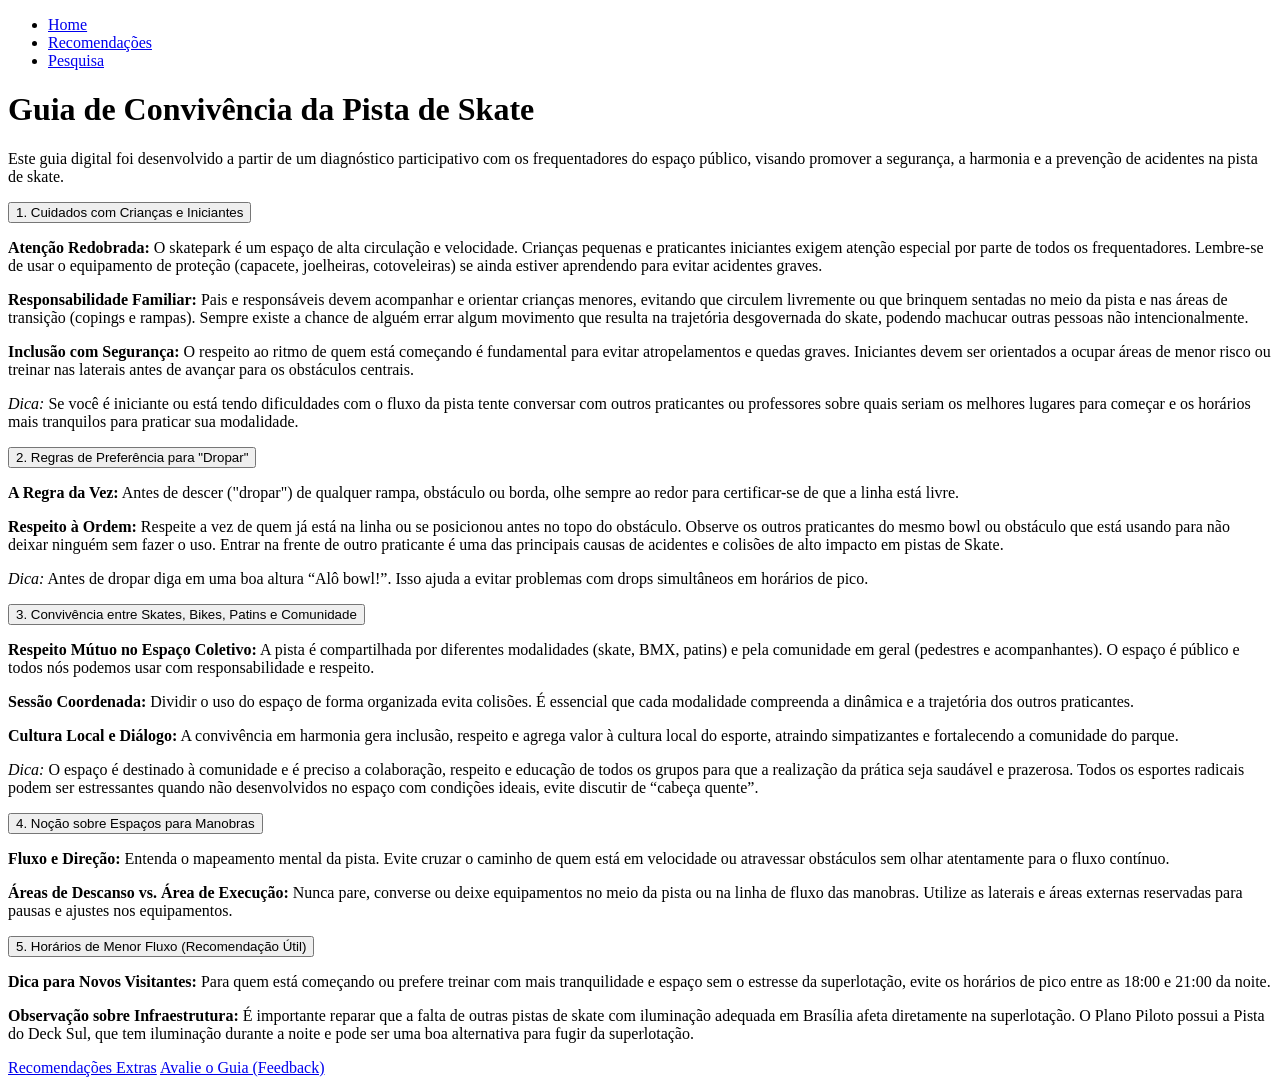
==== paginamodelo.html @ 5248f0c2 "Rename paginamodelo to paginamodelo.html" ====
<!DOCTYPE html>
<html lang="pt-BR">
<head>
    <meta charset="UTF-8">
    <meta name="viewport" content="width=device-width, initial-scale=1.0">
    <title>Guia de Convivência - Pista de Skate</title>
    <link rel="stylesheet" href="style.css">
</head>
<body>

    <!-- MENU DE NAVEGAÇÃO (Horizontal no Topo) -->
    <header>
        <nav class="menu-barra">
            <ul>
                <!-- Como estamos na página Guia, a 1ª opção se torna 'Home' -->
                <li><a href="index.html">Home</a></li>
                <li><a href="recomendacoes.html">Recomendações</a></li>
                <li><a href="pesquisa.html">Pesquisa</a></li>
            </ul>
        </nav>
    </header>

    <!-- CONTEÚDO PRINCIPAL (MIOLO) - GUIA DE CONVIVÊNCIA -->
    <main class="conteudo">
        <h1>Guia de Convivência da Pista de Skate</h1>
        
        <!-- Introdução do Guia -->
        <p class="introducao-texto">
            Este guia digital foi desenvolvido a partir de um diagnóstico participativo com os frequentadores do espaço público, visando promover a segurança, a harmonia e a prevenção de acidentes na pista de skate.
        </p>

        <!-- 5 Sessões Sanfonadas (Accordion) -->
        <div class="accordion">
            
            <!-- Tópico 1 -->
            <button class="accordion-btn">1. Cuidados com Crianças e Iniciantes</button>
            <div class="accordion-content">
                <p><strong>Atenção Redobrada:</strong> O skatepark é um espaço de alta circulação e velocidade. Crianças pequenas e praticantes iniciantes exigem atenção especial por parte de todos os frequentadores. Lembre-se de usar o equipamento de proteção (capacete, joelheiras, cotoveleiras) se ainda estiver aprendendo para evitar acidentes graves.</p>
                <p><strong>Responsabilidade Familiar:</strong> Pais e responsáveis devem acompanhar e orientar crianças menores, evitando que circulem livremente ou que brinquem sentadas no meio da pista e nas áreas de transição (copings e rampas). Sempre existe a chance de alguém errar algum movimento que resulta na trajetória desgovernada do skate, podendo machucar outras pessoas não intencionalmente.</p>
                <p><strong>Inclusão com Segurança:</strong> O respeito ao ritmo de quem está começando é fundamental para evitar atropelamentos e quedas graves. Iniciantes devem ser orientados a ocupar áreas de menor risco ou treinar nas laterais antes de avançar para os obstáculos centrais.</p>
                <p><em>Dica:</em> Se você é iniciante ou está tendo dificuldades com o fluxo da pista tente conversar com outros praticantes ou professores sobre quais seriam os melhores lugares para começar e os horários mais tranquilos para praticar sua modalidade.</p>
            </div>

            <!-- Tópico 2 -->
            <button class="accordion-btn">2. Regras de Preferência para "Dropar"</button>
            <div class="accordion-content">
                <p><strong>A Regra da Vez:</strong> Antes de descer ("dropar") de qualquer rampa, obstáculo ou borda, olhe sempre ao redor para certificar-se de que a linha está livre.</p>
                <p><strong>Respeito à Ordem:</strong> Respeite a vez de quem já está na linha ou se posicionou antes no topo do obstáculo. Observe os outros praticantes do mesmo bowl ou obstáculo que está usando para não deixar ninguém sem fazer o uso. Entrar na frente de outro praticante é uma das principais causas de acidentes e colisões de alto impacto em pistas de Skate.</p>
                <p><em>Dica:</em> Antes de dropar diga em uma boa altura “Alô bowl!”. Isso ajuda a evitar problemas com drops simultâneos em horários de pico.</p>
            </div>

            <!-- Tópico 3 -->
            <button class="accordion-btn">3. Convivência entre Skates, Bikes, Patins e Comunidade</button>
            <div class="accordion-content">
                <p><strong>Respeito Mútuo no Espaço Coletivo:</strong> A pista é compartilhada por diferentes modalidades (skate, BMX, patins) e pela comunidade em geral (pedestres e acompanhantes). O espaço é público e todos nós podemos usar com responsabilidade e respeito.</p>
                <p><strong>Sessão Coordenada:</strong> Dividir o uso do espaço de forma organizada evita colisões. É essencial que cada modalidade compreenda a dinâmica e a trajetória dos outros praticantes.</p>
                <p><strong>Cultura Local e Diálogo:</strong> A convivência em harmonia gera inclusão, respeito e agrega valor à cultura local do esporte, atraindo simpatizantes e fortalecendo a comunidade do parque.</p>
                <p><em>Dica:</em> O espaço é destinado à comunidade e é preciso a colaboração, respeito e educação de todos os grupos para que a realização da prática seja saudável e prazerosa. Todos os esportes radicais podem ser estressantes quando não desenvolvidos no espaço com condições ideais, evite discutir de “cabeça quente”.</p>
            </div>

            <!-- Tópico 4 -->
            <button class="accordion-btn">4. Noção sobre Espaços para Manobras</button>
            <div class="accordion-content">
                <p><strong>Fluxo e Direção:</strong> Entenda o mapeamento mental da pista. Evite cruzar o caminho de quem está em velocidade ou atravessar obstáculos sem olhar atentamente para o fluxo contínuo.</p>
                <p><strong>Áreas de Descanso vs. Área de Execução:</strong> Nunca pare, converse ou deixe equipamentos no meio da pista ou na linha de fluxo das manobras. Utilize as laterais e áreas externas reservadas para pausas e ajustes nos equipamentos.</p>
            </div>

            <!-- Tópico 5 -->
            <button class="accordion-btn">5. Horários de Menor Fluxo (Recomendação Útil)</button>
            <div class="accordion-content">
                <p><strong>Dica para Novos Visitantes:</strong> Para quem está começando ou prefere treinar com mais tranquilidade e espaço sem o estresse da superlotação, evite os horários de pico entre as 18:00 e 21:00 da noite.</p>
                <p><strong>Observação sobre Infraestrutura:</strong> É importante reparar que a falta de outras pistas de skate com iluminação adequada em Brasília afeta diretamente na superlotação. O Plano Piloto possui a Pista do Deck Sul, que tem iluminação durante a noite e pode ser uma boa alternativa para fugir da superlotação.</p>
            </div>

        </div>
    </main>

    <!-- RODAPÉ COM OS 2 BOTÕES -->
    <footer class="rodape-botoes">
        <!-- 1º Botão: Prosseguir para Recomendações Extras (Branco com bordas vermelhas) -->
        <a href="recomendacoes.html" class="btn-prosseguir">Recomendações Extras</a>
        
        <!-- 2º Botão: Feedback (Preto com borda RGB) -->
        <a href="https://docs.google.com/forms/d/e/1FAIpQLSdQliD4LyaVGFXkmj4f0FZhmKl8EDpsipVqfkrGXuEKLABU9A/viewform?usp=publish-editor" target="_blank" class="btn-feedback">Avalie o Guia (Feedback)</a>
    </footer>

    <!-- SCRIPT DO JS PARA AS SANFONAS -->
    <script src="script.js"></script>
</body>
</html>
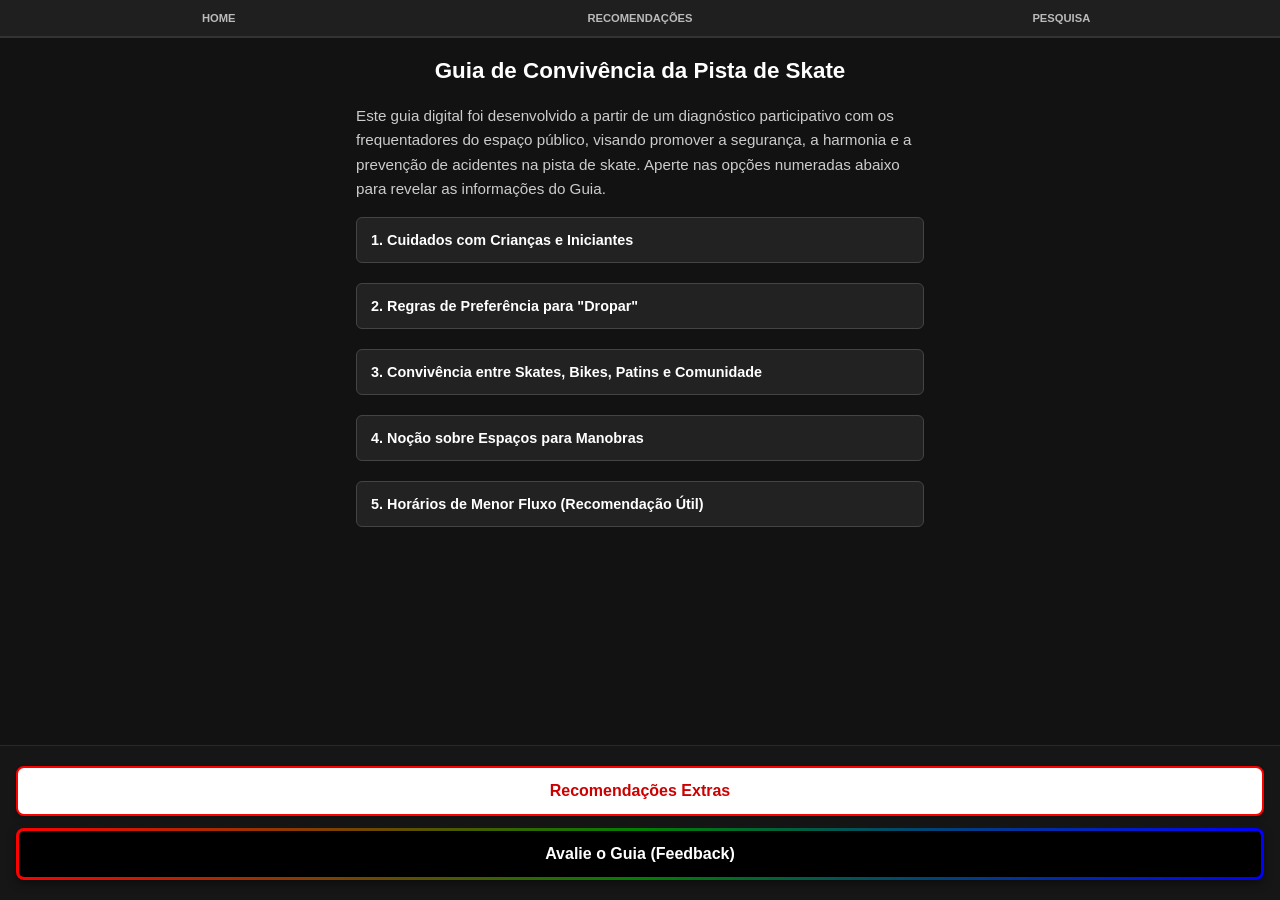
==== commit 4842b66f: "Update paginamodelo.html" ====
--- a/paginamodelo.html
+++ b/paginamodelo.html
@@ -26,7 +26,7 @@
         
         <!-- Introdução do Guia -->
         <p class="introducao-texto">
-            Este guia digital foi desenvolvido a partir de um diagnóstico participativo com os frequentadores do espaço público, visando promover a segurança, a harmonia e a prevenção de acidentes na pista de skate.
+            Este guia digital foi desenvolvido a partir de um diagnóstico participativo com os frequentadores do espaço público, visando promover a segurança, a harmonia e a prevenção de acidentes na pista de skate. Aperte nas opções numeradas abaixo para revelar as informações do Guia.  
         </p>
 
         <!-- 5 Sessões Sanfonadas (Accordion) -->
--- a/style.css
+++ b/style.css
@@ -0,0 +1,321 @@
+/* Configurações Globais Mobile-First */
+* {
+    margin: 0;
+    padding: 0;
+    box-sizing: border-box;
+    font-family: Arial, sans-serif;
+}
+
+body {
+    background-color: #121212;
+    color: #f1f1f1;
+    display: flex;
+    flex-direction: column;
+    min-height: 100vh;
+    overflow-x: hidden; /* Impede qualquer vazamento horizontal na tela */
+}
+
+/* Menu de Barra Horizontal no Topo */
+header {
+    background-color: #1f1f1f;
+    border-bottom: 2px solid #333;
+    position: sticky;
+    top: 0;
+    z-index: 100;
+    width: 100%;
+}
+
+.menu-barra ul {
+    display: flex;
+    list-style: none;
+    justify-content: space-around;
+    padding: 12px 8px;
+    width: 100%;
+}
+
+.menu-barra li {
+    flex: 1;
+    text-align: center;
+}
+
+.menu-barra a {
+    color: #bbb;
+    text-decoration: none;
+    font-size: 0.75rem; /* Reduzido levemente para caber em telas menores */
+    font-weight: bold;
+    text-transform: uppercase;
+    transition: color 0.3s;
+    display: block;
+    white-space: nowrap; /* Mantém o texto alinhado */
+    overflow: hidden;
+    text-overflow: ellipsis; /* Adiciona reticências caso o espaço seja extremamente curto */
+}
+
+.menu-barra a:hover, .menu-barra a.ativo {
+    color: #ff3333;
+}
+
+/* Miolo / Conteúdo (Garante margens seguras nas laterais) */
+.conteudo {
+    padding: 20px 16px;
+    flex: 1;
+    width: 100%;
+    max-width: 600px; /* Mantém a leitura centralizada e confortável em mobile */
+    margin: 0 auto;
+}
+
+.conteudo h1 {
+    font-size: 1.4rem;
+    margin-bottom: 20px;
+    text-align: center;
+    color: #fff;
+    word-wrap: break-word;
+}
+
+.conteudo p {
+    font-size: 0.95rem;
+    line-height: 1.6;
+    margin-bottom: 16px;
+    color: #ccc;
+    word-wrap: break-word; /* Evita que palavras longas esturem a tela */
+}
+
+/* Correção Crucial para Imagens: Nunca vazam do container */
+.conteudo img {
+    max-width: 100%;
+    height: auto;
+    border-radius: 8px;
+    display: block;
+    margin: 15px auto;
+}
+
+.img-placeholder {
+    width: 100%;
+    overflow: hidden;
+}
+
+/* Sessões Sanfonadas (Accordion) */
+.accordion {
+    display: flex;
+    flex-direction: column;
+    gap: 10px;
+    width: 100%;
+}
+
+.accordion-btn {
+    background-color: #222;
+    color: #fff;
+    cursor: pointer;
+    padding: 14px;
+    width: 100%;
+    text-align: left;
+    border: 1px solid #444;
+    border-radius: 6px;
+    font-size: 0.9rem;
+    font-weight: bold;
+    transition: background 0.3s;
+}
+
+.accordion-btn:hover {
+    background-color: #333;
+}
+
+.accordion-content {
+    max-height: 0;
+    overflow: hidden;
+    transition: max-height 0.3s ease-out;
+    background-color: #181818;
+    border-radius: 0 0 6px 6px;
+    padding: 0 14px;
+    width: 100%;
+}
+
+.accordion-content p {
+    padding-top: 10px;
+}
+
+.accordion-content p:last-child {
+    padding-bottom: 10px;
+}
+
+/* Rodapé e Botões Específicos */
+.rodape-botoes {
+    display: flex;
+    flex-direction: column;
+    gap: 12px;
+    padding: 20px 16px;
+    background-color: #161616;
+    border-top: 1px solid #282828;
+    margin-top: 20px;
+    width: 100%;
+}
+
+/* 1º Botão: Branco com bordas vermelhas */
+.btn-prosseguir {
+    background-color: #ffffff;
+    color: #cc0000;
+    border: 2px solid #ff0000;
+    padding: 14px;
+    text-align: center;
+    text-decoration: none;
+    font-weight: bold;
+    border-radius: 8px;
+    font-size: 1rem;
+    box-shadow: 0 4px 6px rgba(0,0,0,0.2);
+    display: block;
+    width: 100%;
+}
+
+.btn-prosseguir:hover {
+    background-color: #f0f0f0;
+}
+
+/* 2º Botão: Preto com borda RGB */
+.btn-feedback {
+    background-color: #000000;
+    color: #ffffff;
+    padding: 14px;
+    text-align: center;
+    text-decoration: none;
+    font-weight: bold;
+    border-radius: 8px;
+    font-size: 1rem;
+    border: 3px solid transparent;
+    background-image: linear-gradient(#000, #000), linear-gradient(90deg, red, green, blue);
+    background-origin: border-box;
+    background-clip: padding-box, border-box;
+    box-shadow: 0 4px 10px rgba(0,0,0,0.4);
+    display: block;
+    width: 100%;
+}
+
+.btn-feedback:hover {
+    opacity: 0.9;
+}
+
+/* Correção e Estilização específica para a Página Home */
+.conteudo-home {
+    padding: 20px 16px;
+    flex: 1;
+    width: 100%;
+    max-width: 100vw;
+    overflow-x: hidden;
+}
+
+.conteudo-home h1 {
+    font-size: 1.5rem;
+    margin-bottom: 20px;
+    text-align: center;
+    color: #fff;
+}
+
+.conteudo-home p {
+    font-size: 0.95rem;
+    line-height: 1.5;
+    margin-bottom: 16px;
+    color: #ccc;
+    word-wrap: break-word;
+}
+
+/* Garante que a imagem se adapte 100% à tela do celular sem vazar */
+.conteudo-home img {
+    width: 100%;
+    height: auto;
+    border-radius: 8px;
+    display: block;
+    margin: 15px 0;
+}
+
+/* Estilo específico para o miolo de Recomendações Extras */
+.conteudo-recomendacoes {
+    padding: 20px 16px;
+    width: 100%;
+    max-width: 100vw;
+}
+
+.conteudo-recomendacoes h1 {
+    font-size: 1.4rem;
+    margin-bottom: 20px;
+    text-align: center;
+    color: #fff;
+}
+
+.conteudo-recomendacoes h2 {
+    font-size: 1.1rem;
+    margin-bottom: 10px;
+    color: #ff3333;
+}
+
+.conteudo-recomendacoes p {
+    font-size: 0.95rem;
+    line-height: 1.6;
+    margin-bottom: 12px;
+    color: #ccc;
+    word-wrap: break-word;
+}
+
+.conteudo-recomendacoes ul {
+    margin: 10px 0 16px 20px;
+    color: #ccc;
+}
+
+.conteudo-recomendacoes li {
+    font-size: 0.95rem;
+    line-height: 1.5;
+    margin-bottom: 6px;
+}
+
+/* Estilo específico para o miolo da página de Dados da Pesquisa */
+/* Trava o scroll horizontal indesejado na tela do celular */
+html, body {
+    width: 100%;
+    overflow-x: hidden;
+}
+
+/* Trava o scroll horizontal indesejado na tela do celular */
+html, body {
+    width: 100%;
+    overflow-x: hidden;
+}
+
+/* CLASSE ESPECÍFICA DA PÁGINA DE DADOS/PESQUISA */
+.conteudo-dados {
+    padding: 20px 16px;
+    width: 100%;
+    max-width: 100vw;
+}
+
+.conteudo-dados h1 {
+    font-size: 1.3rem; /* Tamanho otimizado para caber perfeitamente no mobile */
+    margin-bottom: 20px;
+    text-align: center;
+    color: #fff;
+    word-wrap: break-word;
+}
+
+.conteudo-dados p {
+    font-size: 0.95rem;
+    line-height: 1.6;
+    margin-bottom: 16px;
+    color: #ccc;
+    word-wrap: break-word; /* Evita que palavras longas estourem a tela */
+}
+
+/* Contêiner de imagens responsivo para os gráficos */
+.img-container {
+    width: 100%;
+    margin: 20px 0;
+}
+
+.img-container img {
+    width: 100%;
+    height: auto;
+    border-radius: 8px;
+    display: block;
+}
+
+/* Ajuste nos links do menu para não empurrarem o layout no mobile */
+.menu-barra a {
+    font-size: 0.7rem; 
+    text-align: center;
+}
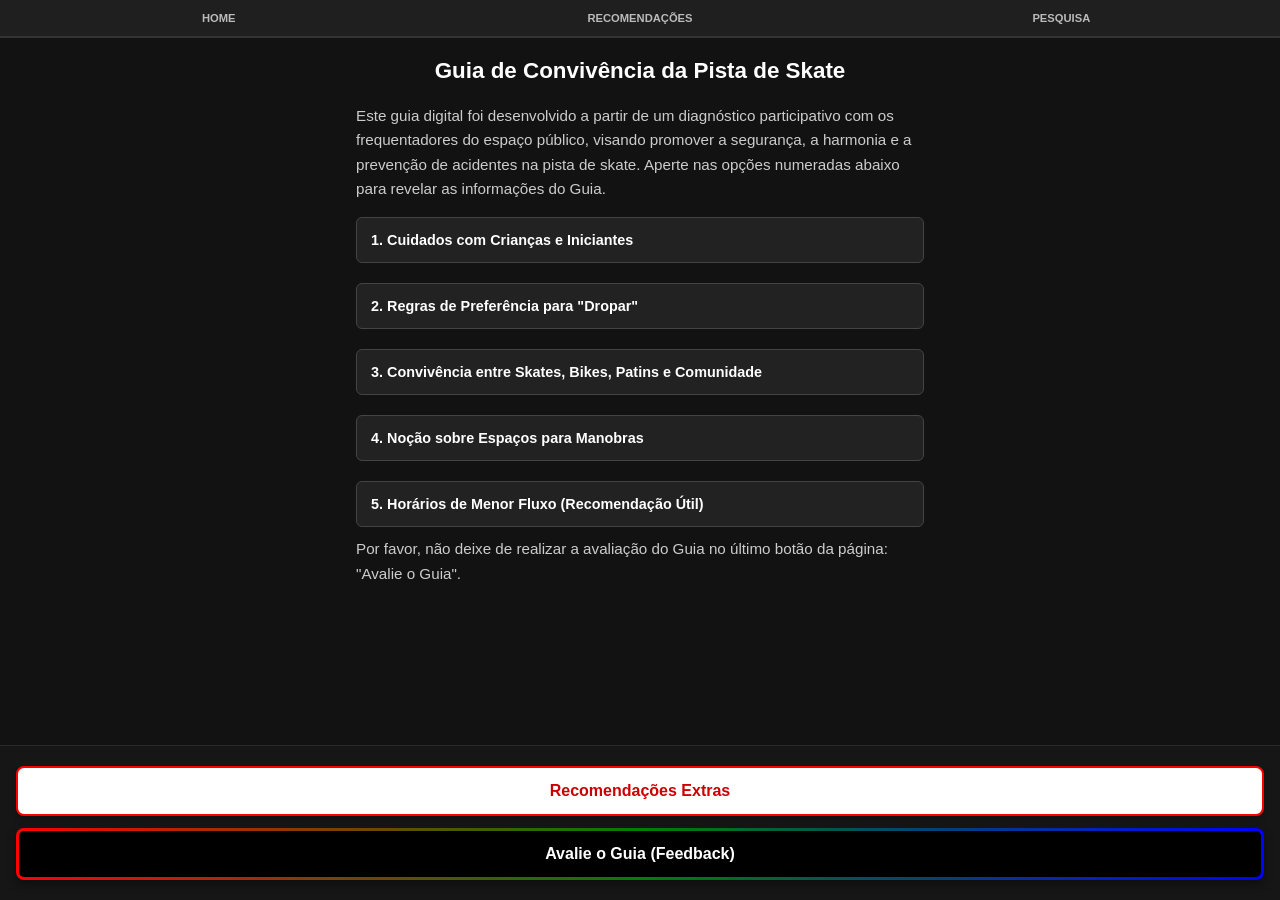
==== commit 33067ec2: "Update paginamodelo.html" ====
--- a/paginamodelo.html
+++ b/paginamodelo.html
@@ -73,6 +73,9 @@
             </div>
 
         </div>
+        <p class="introducao-texto">
+            Por favor, não deixe de realizar a avaliação do Guia no último botão da página: "Avalie o Guia".  
+        </p>
     </main>
 
     <!-- RODAPÉ COM OS 2 BOTÕES -->
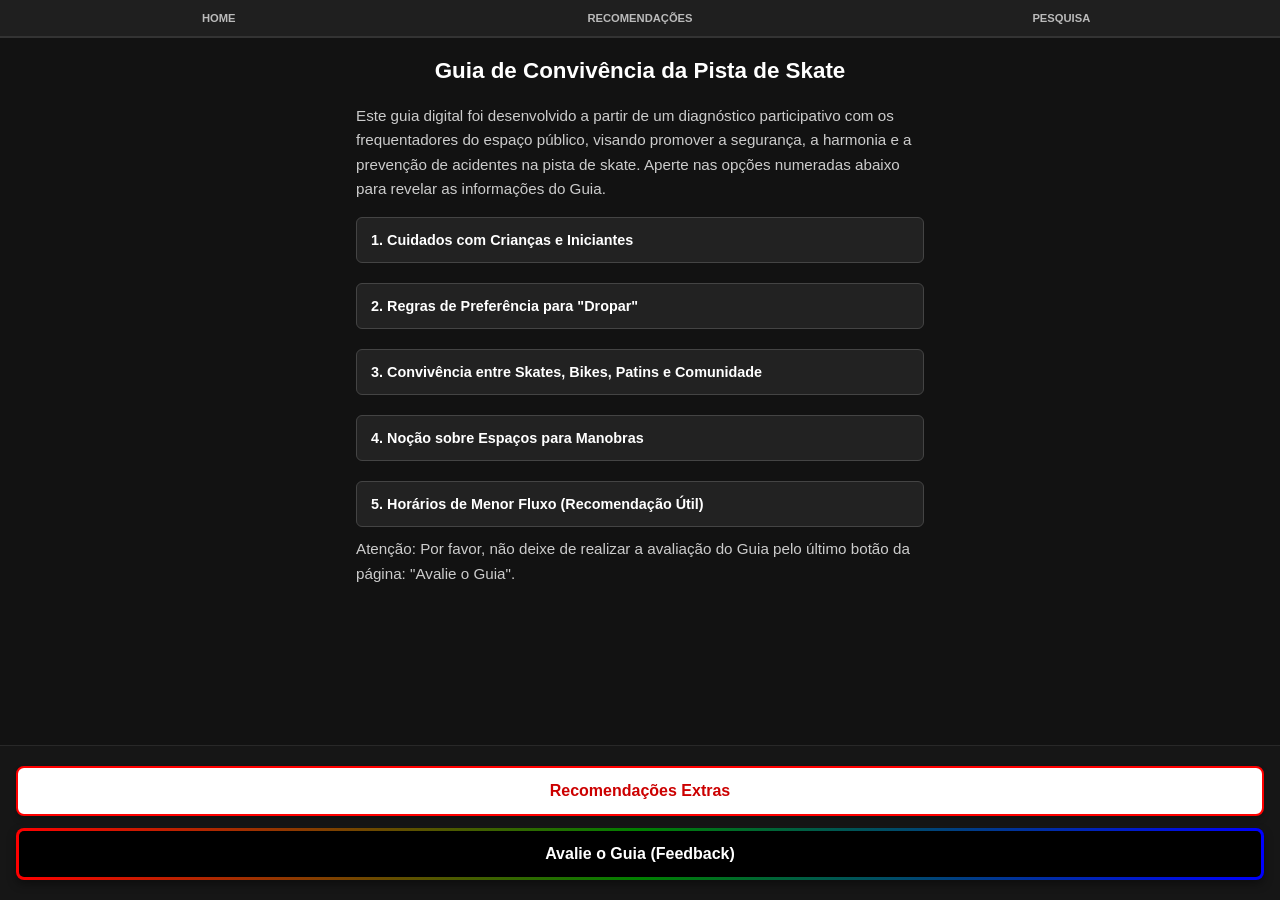
==== commit 556116b7: "Update paginamodelo.html" ====
--- a/paginamodelo.html
+++ b/paginamodelo.html
@@ -74,7 +74,7 @@
 
         </div>
         <p class="introducao-texto">
-            Por favor, não deixe de realizar a avaliação do Guia no último botão da página: "Avalie o Guia".  
+            Atenção: Por favor, não deixe de realizar a avaliação do Guia pelo último botão da página: "Avalie o Guia".  
         </p>
     </main>
 
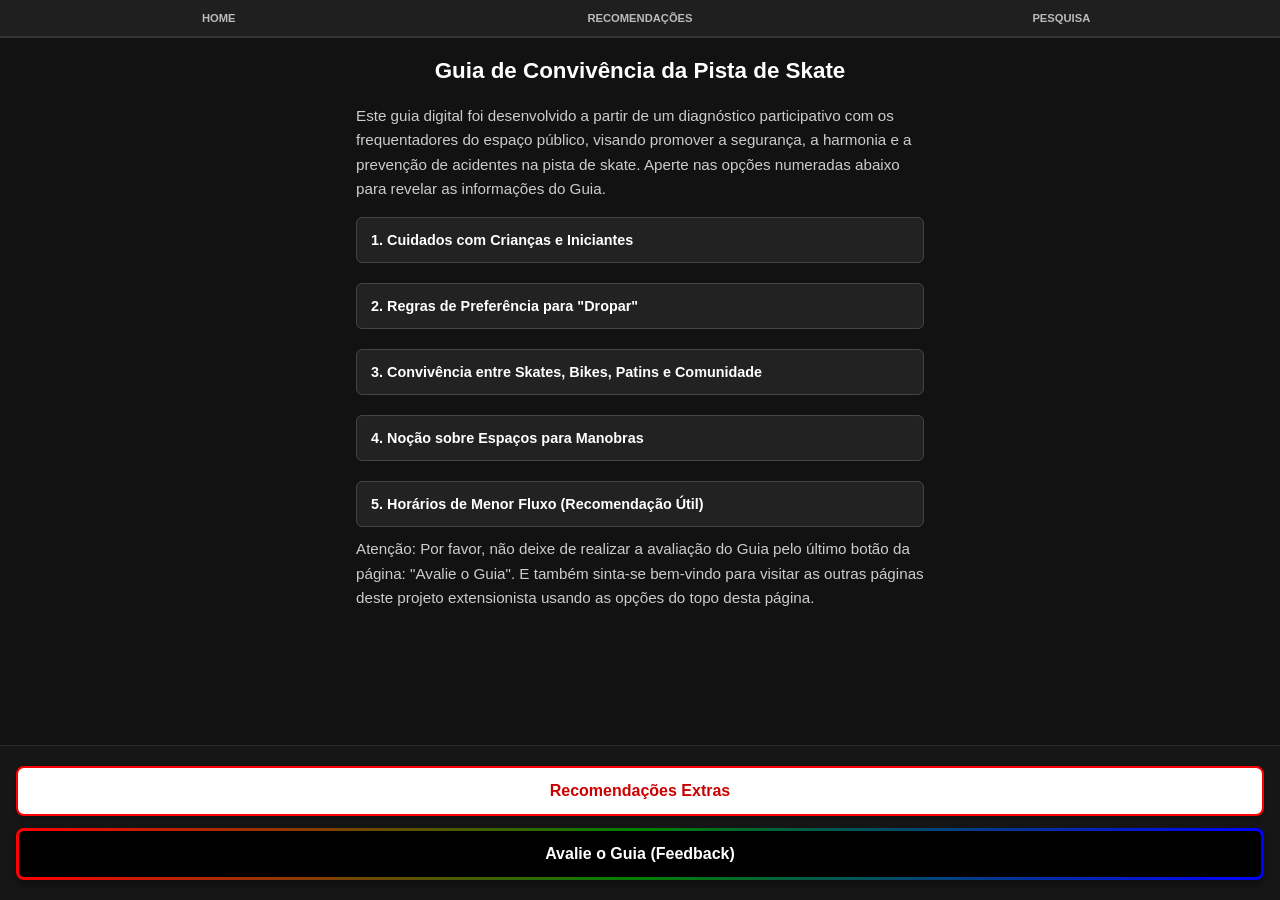
==== commit de7733c9: "Fix HTML encoding issues in paginamodelo.html" ====
--- a/paginamodelo.html
+++ b/paginamodelo.html
@@ -74,7 +74,7 @@
 
         </div>
         <p class="introducao-texto">
-            Atenção: Por favor, não deixe de realizar a avaliação do Guia pelo último botão da página: "Avalie o Guia".  
+            Atenção: Por favor, não deixe de realizar a avaliação do Guia pelo último botão da página: "Avalie o Guia". E também sinta-se bem-vindo para visitar as outras páginas deste projeto extensionista usando as opções do topo desta página.      
         </p>
     </main>
 
